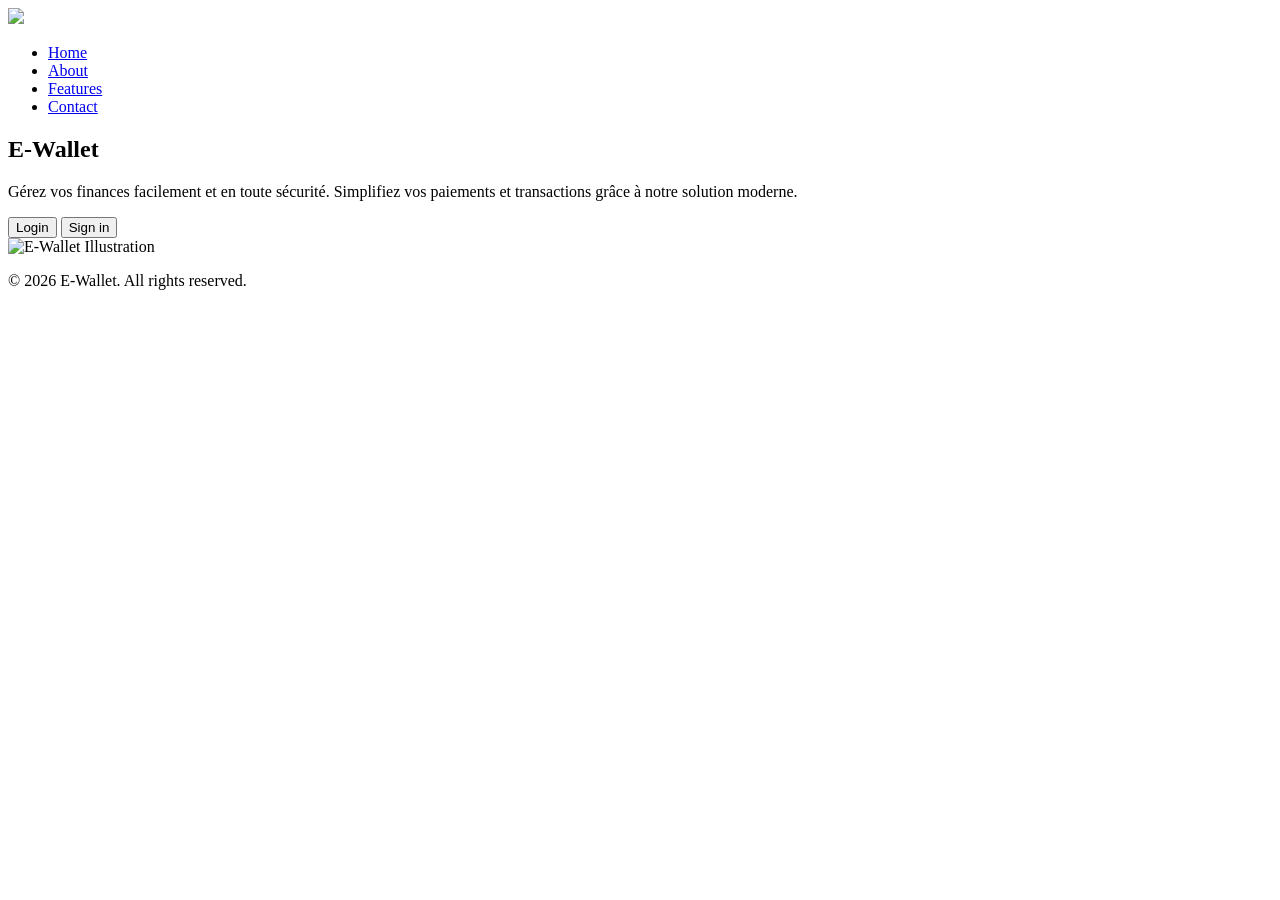
==== index.html @ 2e93e256 "Add files via upload" ====
<!DOCTYPE html>
<html lang="fr">

<head>
<meta charset="UTF-8">
<meta name="viewport" content="width=device-width, initial-scale=1.0">

<title>E-Wallet Landing Page</title>
<link rel="stylesheet" href="css/style.css">

<link href="https://fonts.googleapis.com/css2?family=Inter:wght@400;500;600;700&display=swap" rel="stylesheet">

</head>


<body>

<header>

<nav class="navbar">

<a href="#" class="logo">
    <img src="src/e-wallet-logo.avif">

</a>

<ul class="nav-links">
<li><a href="#">Home</a></li>
<li><a href="#">About</a></li>
<li><a href="#">Features</a></li>
<li><a href="#">Contact</a></li>
</ul>

</nav>

</header>


<main>

<section class="hero">

<div class="hero-content" id="main">

<h1>E-Wallet</h1>

<p>
Gérez vos finances facilement et en toute sécurité.
Simplifiez vos paiements et transactions grâce à notre solution moderne.
</p>

<div class="buttons">

<button class="btn btn-primary" id="Loginbtn">Login</button>

<button class="btn btn-secondary" id="Signinbtn">Sign in</button>

</div>

</div>


<div class="hero-image">
<img src="src/e-Wallet6.gif" alt="E-Wallet Illustration">
</div>

</section>

</main>


<footer>
<p>&copy; 2026 E-Wallet. All rights reserved.</p>
</footer>
<script src="controllers/index.js"></script>

</body>
</html>
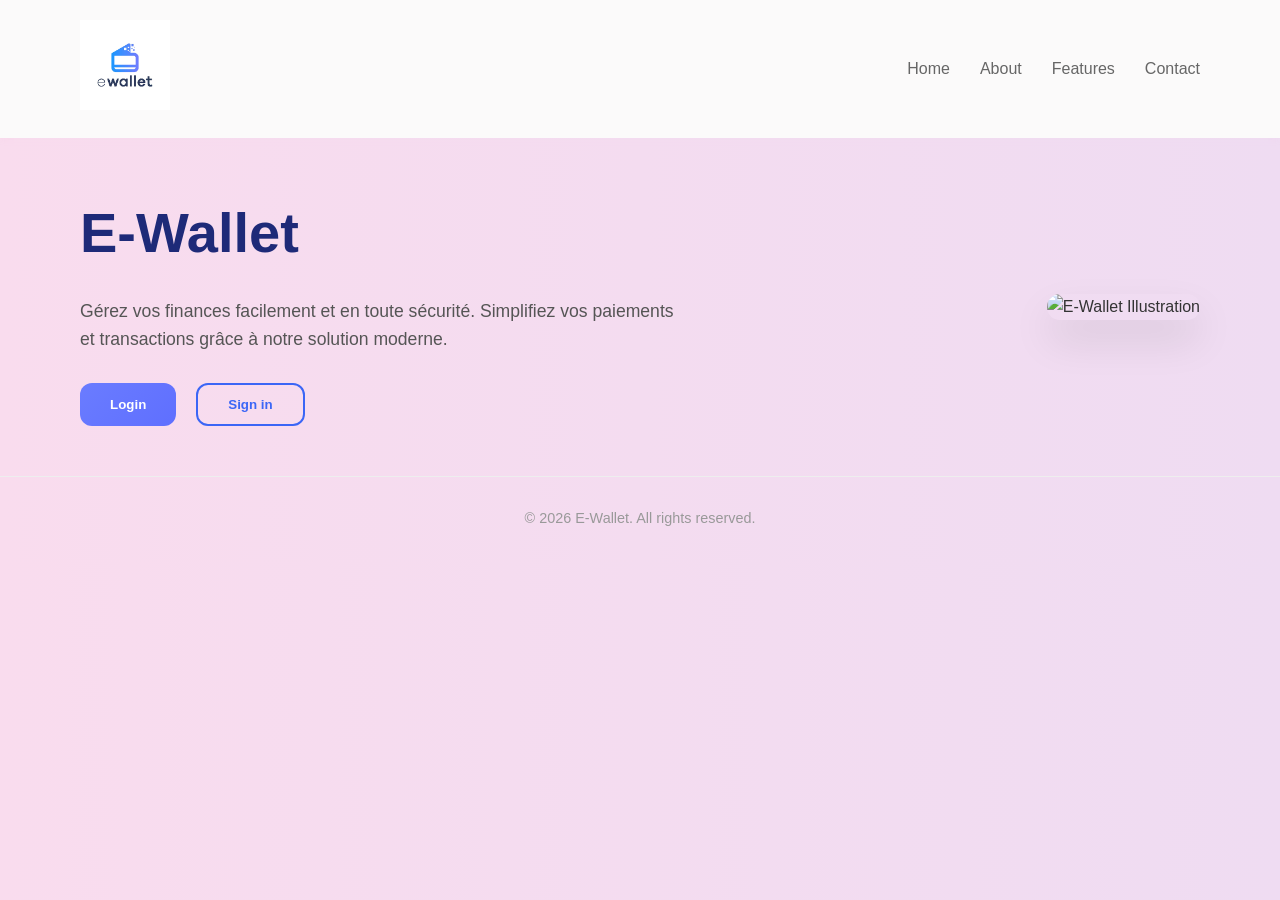
==== commit 6189b368: "Update index.html" ====
--- a/index.html
+++ b/index.html
@@ -6,7 +6,7 @@
 <meta name="viewport" content="width=device-width, initial-scale=1.0">
 
 <title>E-Wallet Landing Page</title>
-<link rel="stylesheet" href="css/style.css">
+<link rel="stylesheet" href="style.css">
 
 <link href="https://fonts.googleapis.com/css2?family=Inter:wght@400;500;600;700&display=swap" rel="stylesheet">
 
@@ -20,7 +20,7 @@
 <nav class="navbar">
 
 <a href="#" class="logo">
-    <img src="src/e-wallet-logo.avif">
+    <img src="e-wallet-logo.avif">
 
 </a>
 
@@ -61,7 +61,7 @@
 
 
 <div class="hero-image">
-<img src="src/e-Wallet6.gif" alt="E-Wallet Illustration">
+<img src="e-Wallet6.gif" alt="E-Wallet Illustration">
 </div>
 
 </section>
@@ -72,7 +72,7 @@
 <footer>
 <p>&copy; 2026 E-Wallet. All rights reserved.</p>
 </footer>
-<script src="controllers/index.js"></script>
+<script src="index.js"></script>
 
 </body>
-</html>+</html>
--- a/style.css
+++ b/style.css
@@ -0,0 +1,1203 @@
+/* =====================
+   RESET
+===================== */
+* {
+  margin: 0;
+  padding: 0;
+  box-sizing: border-box;
+}
+
+/* =====================
+   GLOBAL
+===================== */
+body {
+  font-family: 'Inter', sans-serif;
+  background: linear-gradient(to right, #f9dcee, #efdcf2);
+  color: #333;
+  line-height: 1.6;
+}
+
+/* =====================
+   HEADER / NAVBAR
+===================== */
+header {
+  background: #fbfafa;
+  box-shadow: 0 2px 8px rgba(235, 185, 224, 0.05);
+}
+
+.navbar {
+  max-width: 1200px;
+  margin: auto;
+  display: flex;
+  justify-content: space-between;
+  align-items: center;
+  padding: 20px 40px;
+}
+
+.navbar .logo img {
+  height: 90px;
+}
+
+.nav-links {
+  list-style: none;
+  display: flex;
+  gap: 30px;
+}
+
+.nav-links a {
+  text-decoration: none;
+  color: #666;
+  font-weight: 500;
+  transition: color 0.3s, transform 0.2s;
+}
+
+.nav-links a:hover {
+  color: #3b66f6;
+  transform: translateY(-2px);
+}
+
+/* =====================
+   HERO SECTION
+===================== */
+.hero {
+  display: flex;
+  align-items: center;
+  justify-content: space-between;
+  max-width: 1200px;
+  margin: 50px auto;
+  padding: 0 40px;
+  gap: 40px;
+}
+
+.hero-content {
+  max-width: 600px;
+}
+
+.hero-content h1 {
+  font-size: 3.5rem;
+  margin-bottom: 20px;
+  color: #1e2a78;
+}
+
+.hero-content p {
+  font-size: 1.1rem;
+  color: #555;
+  margin-bottom: 30px;
+}
+
+/* =====================
+   BUTTONS (GLOBAL)
+===================== */
+.buttons {
+  display: flex;
+  gap: 20px;
+}
+
+.btn {
+  text-decoration: none;
+  display: inline-block;
+  padding: 12px 30px;
+  border-radius: 12px;
+  font-weight: 600;
+  cursor: pointer;
+  transition: all 0.3s ease;
+  border: none;
+}
+
+.btn-primary {
+  background: linear-gradient(135deg, #6a7cff, #5f6fff);
+  color: #fff;
+}
+
+.btn-primary:hover {
+  transform: translateY(-2px);
+  box-shadow: 0 10px 25px rgba(95, 111, 255, 0.35);
+}
+
+.btn-primary:active {
+  transform: scale(0.98);
+}
+
+.btn-secondary {
+  border: 2px solid #3b66f6;
+  color: #3b66f6;
+  background: transparent;
+}
+
+.btn-secondary:hover {
+  background-color: #3b66f6;
+  color: #fff;
+}
+
+/* =====================
+   HERO IMAGE
+===================== */
+.hero-image img {
+  max-width: 500px;
+  border-radius: 25px;
+  box-shadow: 0 20px 40px rgba(0,0,0,0.1);
+  transition: transform 0.3s;
+}
+
+.hero-image img:hover {
+  transform: scale(1.05);
+}
+
+/* =====================
+   LOGIN FORM (MODERNE)
+===================== */
+.login-form {
+  display: flex;
+  flex-direction: column;
+  gap: 20px;
+}
+
+/* INPUT GROUP */
+.input-group {
+  position: relative;
+}
+
+/* INPUT */
+.input-group input {
+  width: 100%;
+  padding: 14px 18px;
+  border-radius: 14px;
+  border: 1px solid #ddd;
+  background: #f9faff;
+  font-size: 0.95rem;
+  transition: all 0.3s ease;
+}
+
+/* INPUT FOCUS */
+.input-group input:focus {
+  outline: none;
+  border-color: #5f6fff;
+  box-shadow: 0 0 0 4px rgba(95, 111, 255, 0.18);
+  background: #ffffff;
+}
+
+/* PLACEHOLDER */
+.input-group input::placeholder {
+  color: #999;
+  font-weight: 500;
+}
+
+/* TOGGLE PASSWORD */
+.toggle-password {
+  position: absolute;
+  right: 16px;
+  top: 50%;
+  transform: translateY(-50%);
+  cursor: pointer;
+  opacity: 0.6;
+  font-size: 1rem;
+}
+
+/* =====================
+   FOOTER
+===================== */
+footer {
+  text-align: center;
+  padding: 30px;
+  color: #999;
+  font-size: 0.9rem;
+  border-top: 1px solid #eee;
+}
+
+/* =====================
+   RESPONSIVE
+===================== */
+@media (max-width: 1024px) {
+  .hero {
+    flex-direction: column-reverse;
+    text-align: center;
+  }
+
+  .hero-image img {
+    max-width: 350px;
+    margin-bottom: 30px;
+  }
+
+  .buttons {
+    justify-content: center;
+  }
+}
+
+@media (max-width: 600px) {
+  .navbar {
+    flex-direction: column;
+    gap: 20px;
+  }
+
+  .nav-links {
+    flex-direction: column;
+    gap: 15px;
+  }
+
+  .hero-content h1 {
+    font-size: 2.5rem;
+  }
+}
+
+#result {
+  font-weight: bold;
+  text-align: center;
+}
+
+.wallet-hero {
+  display: flex;
+  flex-direction: column;
+  align-items: center;
+  padding: 40px 20px;
+  gap: 30px;
+}
+
+.wallet-actions {
+  display: flex;
+  flex-wrap: wrap;
+  gap: 20px;
+  justify-content: center;
+  width: 100%;
+}
+
+.card {
+  background: #f9faff;
+  padding: 20px;
+  border-radius: 14px;
+  box-shadow: 0 4px 8px rgba(0,0,0,0.1);
+  min-width: 200px;
+  text-align: center;
+}
+
+.card h2 {
+  margin-bottom: 10px;
+  color: #333;
+}
+
+#balance {
+  font-size: 1.5rem;
+  font-weight: 600;
+}
+
+#transactions {
+  list-style: none;
+  padding: 0;
+}
+
+#transactions li {
+  background: #fff;
+  margin: 5px 0;
+  padding: 8px 10px;
+  border-radius: 8px;
+  border: 1px solid #ddd;
+}
+
+/* Dashboard Styles */
+.dashboard-nav {
+  display: flex;
+  justify-content: space-between;
+  align-items: center;
+  padding: 1rem 5%;
+  background: white;
+  box-shadow: 0 2px 10px rgba(0,0,0,0.1);
+}
+
+.user-menu {
+  display: flex;
+  align-items: center;
+  gap: 1rem;
+  position: relative;
+}
+
+.user-info {
+  text-align: right;
+}
+
+.user-name {
+  display: block;
+  font-weight: 600;
+  color: #333;
+}
+
+.user-balance {
+  font-size: 0.9rem;
+  color: #3b66f6;
+  font-weight: 500;
+}
+
+.user-avatar img {
+  width: 40px;
+  height: 40px;
+  border-radius: 50%;
+  object-fit: cover;
+}
+
+.dropdown-toggle {
+  background: none;
+  border: none;
+  cursor: pointer;
+  color: #666;
+}
+
+.dropdown-menu {
+  position: absolute;
+  top: 100%;
+  right: 0;
+  background: white;
+  border-radius: 8px;
+  box-shadow: 0 4px 15px rgba(0,0,0,0.15);
+  display: none;
+  flex-direction: column;
+  min-width: 180px;
+  z-index: 1000;
+}
+
+.dropdown-menu.show {
+  display: flex;
+}
+
+.dropdown-menu a {
+  padding: 12px 16px;
+  text-decoration: none;
+  color: #333;
+  display: flex;
+  align-items: center;
+  gap: 10px;
+  transition: background 0.3s;
+}
+
+.dropdown-menu a:hover {
+  background: #f5f5f5;
+}
+
+/* Dashboard Main Layout */
+.dashboard-main {
+  background: #f6eaf7;
+  min-height: calc(100vh - 70px - 60px);
+}
+
+.dashboard-container {
+  display: flex;
+  max-width: 1400px;
+  margin: 0 auto;
+  padding: 2rem 1rem;
+  gap: 2rem;
+}
+
+/* Sidebar */
+.dashboard-sidebar {
+  width: 250px;
+  background: white;
+  border-radius: 12px;
+  padding: 1.5rem 0;
+  box-shadow: 0 2px 8px rgba(0,0,0,0.05);
+  height: fit-content;
+  position: sticky;
+  top: 90px;
+}
+
+.sidebar-nav ul {
+  list-style: none;
+  padding: 0;
+  margin: 0;
+}
+
+.sidebar-nav li {
+  margin-bottom: 0.5rem;
+}
+
+.sidebar-nav a {
+  display: flex;
+  align-items: center;
+  gap: 12px;
+  padding: 0.8rem 1.5rem;
+  text-decoration: none;
+  color: #666;
+  transition: all 0.3s;
+}
+
+.sidebar-nav a i {
+  width: 20px;
+  color: #999;
+}
+
+.sidebar-nav li.active a,
+.sidebar-nav a:hover {
+  background: #f0f4ff;
+  color: #3b66f6;
+  border-left: 3px solid #3b66f6;
+}
+
+.sidebar-nav li.active i,
+.sidebar-nav a:hover i {
+  color: #3b66f6;
+}
+
+.sidebar-nav .separator {
+  height: 1px;
+  background: #eee;
+  margin: 1rem 0;
+}
+
+/* Main Content */
+.dashboard-content {
+  flex: 1;
+  min-width: 0;
+}
+
+.dashboard-section {
+  display: none;
+  animation: fadeIn 0.3s;
+}
+
+.dashboard-section.active {
+  display: block;
+}
+
+@keyframes fadeIn {
+  from { opacity: 0; transform: translateY(10px); }
+  to { opacity: 1; transform: translateY(0); }
+}
+
+.section-header {
+  display: flex;
+  justify-content: space-between;
+  align-items: center;
+  margin-bottom: 1.5rem;
+}
+
+.section-header h2 {
+  margin: 0;
+  color: #333;
+}
+
+.date-display {
+  color: #666;
+  font-size: 0.95rem;
+}
+
+/* Summary Cards */
+.summary-cards {
+  display: grid;
+  grid-template-columns: repeat(4, 1fr);
+  gap: 1.5rem;
+  margin-bottom: 2rem;
+}
+
+.summary-card {
+  background: white;
+  border-radius: 12px;
+  padding: 1.5rem;
+  display: flex;
+  align-items: center;
+  gap: 1rem;
+  box-shadow: 0 2px 8px rgba(0,0,0,0.05);
+  transition: transform 0.3s;
+}
+
+.summary-card:hover {
+  transform: translateY(-5px);
+  box-shadow: 0 5px 15px rgba(0,0,0,0.1);
+}
+
+.card-icon {
+  width: 50px;
+  height: 50px;
+  border-radius: 12px;
+  display: flex;
+  align-items: center;
+  justify-content: center;
+  font-size: 1.5rem;
+}
+
+.card-icon.blue { background: #e3f2fd; color: #1976d2; }
+.card-icon.green { background: #e8f5e8; color: #2e7d32; }
+.card-icon.red { background: #ffebee; color: #c62828; }
+.card-icon.purple { background: #f3e5f5; color: #7b1fa2; }
+
+.card-details {
+  display: flex;
+  flex-direction: column;
+}
+
+.card-label {
+  font-size: 0.85rem;
+  color: #666;
+  margin-bottom: 4px;
+}
+
+.card-value {
+  font-size: 1.5rem;
+  font-weight: 600;
+  color: #333;
+}
+
+/* Quick Actions */
+.quick-actions {
+  background: white;
+  border-radius: 12px;
+  padding: 1.5rem;
+  margin-bottom: 2rem;
+}
+
+.quick-actions h3 {
+  margin: 0 0 1rem 0;
+  color: #333;
+}
+
+.action-buttons {
+  display: flex;
+  gap: 1rem;
+}
+
+.action-btn {
+  flex: 1;
+  display: flex;
+  flex-direction: column;
+  align-items: center;
+  gap: 0.5rem;
+  padding: 1rem;
+  border: 1px solid #e0e0e0;
+  border-radius: 8px;
+  background: white;
+  cursor: pointer;
+  transition: all 0.3s;
+}
+
+.action-btn i {
+  font-size: 1.5rem;
+  color: #3b66f6;
+}
+
+.action-btn span {
+  font-size: 0.9rem;
+  color: #333;
+}
+
+.action-btn:hover {
+  background: #f0f4ff;
+  border-color: #3b66f6;
+}
+
+/* Recent Transactions */
+.recent-transactions {
+  background: white;
+  border-radius: 12px;
+  padding: 1.5rem;
+}
+
+.view-all {
+  text-decoration: none;
+  color: #3b66f6;
+  font-weight: 500;
+  display: flex;
+  align-items: center;
+  gap: 5px;
+}
+
+.transactions-list {
+  margin-top: 1rem;
+}
+
+.transaction-item {
+  display: flex;
+  align-items: center;
+  gap: 1rem;
+  padding: 1rem 0;
+  border-bottom: 1px solid #f0f0f0;
+}
+
+.transaction-item:last-child {
+  border-bottom: none;
+}
+
+.transaction-icon {
+  width: 40px;
+  height: 40px;
+  border-radius: 50%;
+  display: flex;
+  align-items: center;
+  justify-content: center;
+}
+
+.transaction-icon.debit {
+  background: #ffebee;
+  color: #c62828;
+}
+
+.transaction-icon.credit {
+  background: #e8f5e8;
+  color: #2e7d32;
+}
+
+.transaction-details {
+  flex: 1;
+}
+
+.transaction-name {
+  display: block;
+  font-weight: 500;
+  color: #333;
+}
+
+.transaction-date {
+  font-size: 0.85rem;
+  color: #666;
+}
+
+.transaction-amount {
+  font-weight: 600;
+  font-size: 1.1rem;
+}
+
+.transaction-amount.debit {
+  color: #c62828;
+}
+
+.transaction-amount.credit {
+  color: #2e7d32;
+}
+
+/* Cards Grid */
+.cards-grid {
+  display: grid;
+  grid-template-columns: repeat(auto-fill, minmax(300px, 1fr));
+  gap: 1.5rem;
+  margin-top: 1.5rem;
+}
+
+.card-item {
+  background: white;
+  border-radius: 12px;
+  padding: 1.5rem;
+  box-shadow: 0 2px 8px rgba(0,0,0,0.05);
+}
+
+.card-preview {
+  background: linear-gradient(135deg, #667eea 0%, #764ba2 100%);
+  border-radius: 12px;
+  padding: 1.5rem;
+  color: white;
+  position: relative;
+  min-height: 160px;
+  display: flex;
+  flex-direction: column;
+  justify-content: flex-end;
+  margin-bottom: 1rem;
+}
+
+.card-preview.visa {
+  background: linear-gradient(135deg, #1a1f71 0%, #0d47a1 100%);
+}
+
+.card-preview.mastercard {
+  background: linear-gradient(135deg, #ff5f00 0%, #f79e1b 100%);
+}
+
+.card-chip {
+  position: absolute;
+  top: 20px;
+  left: 20px;
+  width: 40px;
+  height: 30px;
+  background: linear-gradient(45deg, #ffd700, #ffb347);
+  border-radius: 5px;
+}
+
+.card-number {
+  font-size: 1.1rem;
+  letter-spacing: 2px;
+  margin-bottom: 10px;
+}
+
+.card-holder {
+  font-size: 0.8rem;
+  opacity: 0.9;
+  text-transform: uppercase;
+}
+
+.card-expiry {
+  position: absolute;
+  bottom: 20px;
+  right: 20px;
+  font-size: 0.8rem;
+}
+
+.card-type {
+  position: absolute;
+  top: 20px;
+  right: 20px;
+  font-size: 0.9rem;
+  font-weight: 600;
+}
+
+.card-actions {
+  display: flex;
+  justify-content: flex-end;
+  gap: 0.5rem;
+}
+
+.card-action {
+  width: 35px;
+  height: 35px;
+  border-radius: 50%;
+  border: none;
+  background: #f5f5f5;
+  color: #666;
+  cursor: pointer;
+  transition: all 0.3s;
+}
+
+.card-action:hover {
+  background: #3b66f6;
+  color: white;
+}
+
+/* Transfer Form */
+.transfer-container {
+  display: grid;
+  grid-template-columns: 2fr 1fr;
+  gap: 2rem;
+  margin-top: 1.5rem;
+}
+
+.transfer-form {
+  background: white;
+  border-radius: 12px;
+  padding: 2rem;
+  box-shadow: 0 2px 8px rgba(0,0,0,0.05);
+}
+
+.form-group {
+  margin-bottom: 1.5rem;
+}
+
+.form-group label {
+  display: block;
+  margin-bottom: 0.5rem;
+  color: #333;
+  font-weight: 500;
+}
+
+.form-group select,
+.form-group input {
+  width: 100%;
+  padding: 0.8rem;
+  border: 1px solid #e0e0e0;
+  border-radius: 8px;
+  font-size: 1rem;
+}
+
+.form-group select:focus,
+.form-group input:focus {
+  outline: none;
+  border-color: #3b66f6;
+}
+
+.btn-block {
+  width: 100%;
+  padding: 1rem;
+}
+
+.transfer-info {
+  background: white;
+  border-radius: 12px;
+  padding: 1.5rem;
+  box-shadow: 0 2px 8px rgba(0,0,0,0.05);
+  height: fit-content;
+}
+
+.info-card h4 {
+  margin: 0 0 1rem 0;
+  color: #333;
+}
+
+.info-card p {
+  color: #666;
+  margin-bottom: 0.5rem;
+  font-size: 0.95rem;
+}
+
+/* Modal */
+.modal {
+  display: none;
+  position: fixed;
+  top: 0;
+  left: 0;
+  width: 100%;
+  height: 100%;
+  background: rgba(0,0,0,0.5);
+  z-index: 1000;
+}
+
+.modal.show {
+  display: flex;
+  align-items: center;
+  justify-content: center;
+}
+
+.modal-content {
+  background: white;
+  border-radius: 12px;
+  width: 90%;
+  max-width: 500px;
+  max-height: 90vh;
+  overflow-y: auto;
+}
+
+.modal-header {
+  display: flex;
+  justify-content: space-between;
+  align-items: center;
+  padding: 1.5rem;
+  border-bottom: 1px solid #e0e0e0;
+}
+
+.modal-header h3 {
+  margin: 0;
+  color: #333;
+}
+
+.modal-close {
+  background: none;
+  border: none;
+  font-size: 1.5rem;
+  cursor: pointer;
+  color: #666;
+}
+
+.modal-body {
+  padding: 1.5rem;
+}
+
+.modal-footer {
+  padding: 1.5rem;
+  border-top: 1px solid #e0e0e0;
+  display: flex;
+  justify-content: flex-end;
+  gap: 1rem;
+}
+
+/* =====================
+   TRANSFER SECTION (HIDDEN/SHOW)
+===================== */
+.hidden {
+  display: none !important;
+}
+
+.transfer-section {
+  position: fixed;
+  top: 50%;
+  left: 50%;
+  transform: translate(-50%, -50%);
+  width: 90%;
+  max-width: 600px;
+  max-height: 90vh;
+  overflow-y: auto;
+  background: white;
+  border-radius: 20px;
+  box-shadow: 0 20px 40px rgba(0,0,0,0.2);
+  z-index: 1000;
+  padding: 2rem;
+}
+
+.transfer-section .section-header {
+  display: flex;
+  justify-content: space-between;
+  align-items: center;
+  margin-bottom: 2rem;
+}
+
+.btn-close {
+  background: none;
+  border: none;
+  font-size: 1.5rem;
+  cursor: pointer;
+  color: #666;
+}
+
+.btn-close:hover {
+  color: #333;
+}
+
+.transfer-form {
+  display: flex;
+  flex-direction: column;
+  gap: 1.5rem;
+}
+
+.form-group {
+  display: flex;
+  flex-direction: column;
+  gap: 0.5rem;
+}
+
+.form-group label {
+  font-weight: 600;
+  color: #555;
+  font-size: 0.95rem;
+}
+
+.form-group label i {
+  margin-right: 0.5rem;
+  color: #4CAF50;
+}
+
+.form-group select,
+.form-group input,
+.form-group textarea {
+  padding: 0.75rem;
+  border: 2px solid #e0e0e0;
+  border-radius: 10px;
+  font-size: 1rem;
+  transition: border-color 0.3s;
+}
+
+.form-group select:focus,
+.form-group input:focus,
+.form-group textarea:focus {
+  outline: none;
+  border-color: #4CAF50;
+}
+
+.amount-input {
+  position: relative;
+  display: flex;
+  align-items: center;
+}
+
+.amount-input input {
+  flex: 1;
+  padding-right: 80px;
+}
+
+.amount-input .currency {
+  position: absolute;
+  right: 10px;
+  color: #666;
+  font-weight: 600;
+}
+
+.form-options {
+  display: flex;
+  gap: 1rem;
+  flex-wrap: wrap;
+}
+
+.checkbox-group {
+  display: flex;
+  align-items: center;
+  gap: 0.5rem;
+}
+
+.checkbox-group input[type="checkbox"] {
+  width: 18px;
+  height: 18px;
+  cursor: pointer;
+}
+
+.fee-badge {
+  background: #f0f0f0;
+  padding: 0.25rem 0.5rem;
+  border-radius: 12px;
+  font-size: 0.8rem;
+  color: #666;
+}
+
+.transfer-summary {
+  background: #f8f9fa;
+  padding: 1.5rem;
+  border-radius: 12px;
+  margin: 1rem 0;
+}
+
+.transfer-summary h4 {
+  margin-bottom: 1rem;
+  color: #333;
+}
+
+.summary-row {
+  display: flex;
+  justify-content: space-between;
+  padding: 0.5rem 0;
+  color: #666;
+}
+
+.summary-row.total {
+  border-top: 2px solid #ddd;
+  margin-top: 0.5rem;
+  padding-top: 1rem;
+  font-weight: bold;
+  color: #333;
+}
+
+.form-actions {
+  display: flex;
+  gap: 1rem;
+  justify-content: flex-end;
+}
+
+.recent-beneficiaries {
+  margin-top: 2rem;
+  padding-top: 1rem;
+  border-top: 2px solid #f0f0f0;
+}
+
+.recent-beneficiaries h4 {
+  margin-bottom: 1rem;
+  color: #666;
+}
+
+.beneficiaries-list {
+  display: flex;
+  gap: 1rem;
+  flex-wrap: wrap;
+}
+
+.beneficiary-chip {
+  display: flex;
+  align-items: center;
+  gap: 0.5rem;
+  padding: 0.5rem 1rem;
+  background: #f0f0f0;
+  border-radius: 50px;
+  cursor: pointer;
+  transition: background 0.3s;
+}
+
+.beneficiary-chip:hover {
+  background: #e0e0e0;
+}
+
+.beneficiary-avatar {
+  width: 30px;
+  height: 30px;
+  background: #4CAF50;
+  color: white;
+  border-radius: 50%;
+  display: flex;
+  align-items: center;
+  justify-content: center;
+  font-weight: bold;
+  font-size: 0.9rem;
+}
+
+/* Overlay pour l'arrière-plan */
+.modal-overlay {
+  position: fixed;
+  top: 0;
+  left: 0;
+  right: 0;
+  bottom: 0;
+  background: rgba(0,0,0,0.5);
+  z-index: 999;
+}
+
+/* Responsive */
+@media (max-width: 1024px) {
+  .summary-cards {
+    grid-template-columns: repeat(2, 1fr);
+  }
+  
+  .dashboard-container {
+    flex-direction: column;
+  }
+  
+  .dashboard-sidebar {
+    width: 100%;
+    position: static;
+  }
+}
+
+@media (max-width: 768px) {
+  .transfer-container {
+    grid-template-columns: 1fr;
+  }
+  
+  .action-buttons {
+    flex-wrap: wrap;
+  }
+  
+  .action-btn {
+    min-width: calc(50% - 0.5rem);
+  }
+  
+  .user-info {
+    display: none;
+  }
+}
+.transactions-table{
+width:100%;
+border-collapse:collapse;
+margin-top:20px;
+}
+
+.transactions-table th,
+.transactions-table td{
+border:1px solid #ddd;
+padding:10px;
+text-align:center;
+}
+
+.transactions-table th{
+background:#2563eb;
+color:white;
+}
+
+.debit{
+color:red;
+font-weight:bold;
+}
+
+.credit{
+color:green;
+font-weight:bold;
+}
+/* ===== POPUP TRANSFER ===== */
+.popup-overlay {
+  display: none;
+  position: fixed;
+  inset: 0;
+  background: rgba(0,0,0,0.5);
+  z-index: 1000;
+  justify-content: center;
+  align-items: center;
+}
+
+.popup-overlay.active {
+  display: flex;
+}
+
+.popup-content {
+  background: white;
+  border-radius: 12px;
+  width: 90%;
+  max-width: 500px;
+  padding: 20px;
+  box-shadow: 0 10px 30px rgba(0,0,0,0.2);
+  animation: popupAnim 0.3s ease;
+}
+
+.popup-header {
+  display: flex;
+  justify-content: space-between;
+  align-items: center;
+  margin-bottom: 15px;
+}
+
+.popup-body {
+  display: flex;
+  flex-direction: column;
+  gap: 15px;
+}
+
+@keyframes popupAnim {
+  from {
+    transform: translateY(-20px);
+    opacity: 0;
+  }
+  to {
+    transform: translateY(0);
+    opacity: 1;
+  }
+}
